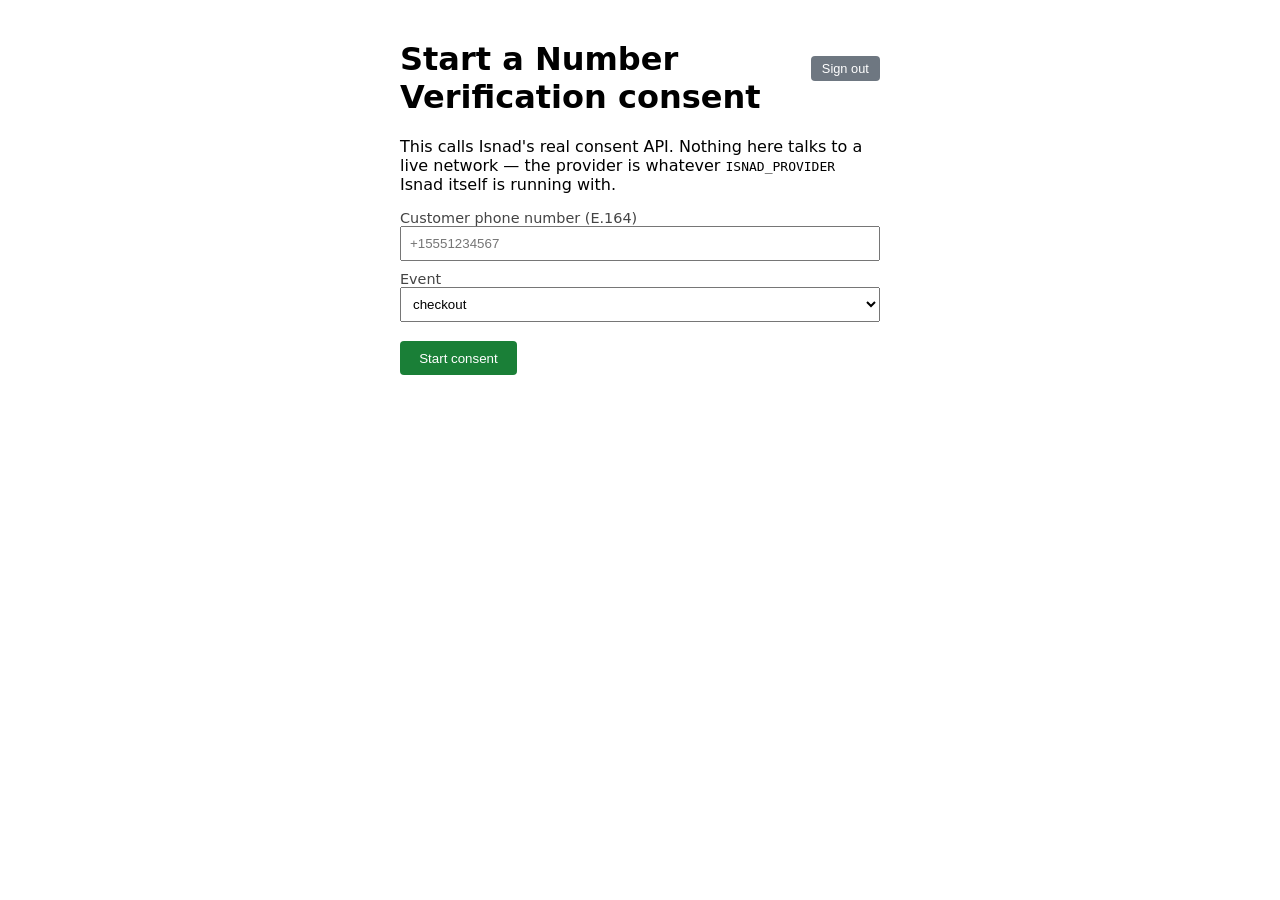
==== demo/merchant_pilot/static/index.html @ f2eccac7 "P4a: add the single-merchant reference harness for the consent journey demo/merchant_pilot is a stan" ====
<!doctype html>
<meta charset="utf-8">
<meta name="viewport" content="width=device-width, initial-scale=1">
<title>Isnad merchant pilot</title>
<style>
  body{font-family:system-ui,sans-serif;max-width:480px;margin:2.5rem auto;padding:0 1rem}
  label{display:block;margin:.6rem 0 .2rem;font-size:.9rem;color:#444}
  input,select{width:100%;padding:.5rem;box-sizing:border-box}
  button{margin-top:1rem;padding:.6rem 1.2rem;background:#1a7f37;color:#fff;border:0;border-radius:4px;cursor:pointer}
  .err{color:#b91c1c;margin-top:.6rem}
  form.logout{display:inline;float:right}
  form.logout button{background:#6e7781;padding:.3rem .7rem;font-size:.8rem}
</style>
<form class="logout" method="post" action="/logout"><button type="submit">Sign out</button></form>
<h1>Start a Number Verification consent</h1>
<p>This calls Isnad's real consent API. Nothing here talks to a live network —
the provider is whatever <code>ISNAD_PROVIDER</code> Isnad itself is running with.</p>
<form id="new-flow">
  <label>Customer phone number (E.164)
    <input type="text" name="phone_number" placeholder="+15551234567" required>
  </label>
  <label>Event
    <select name="event">
      <option value="checkout" selected>checkout</option>
      <option value="signup">signup</option>
      <option value="payout">payout</option>
    </select>
  </label>
  <button type="submit">Start consent</button>
</form>
<p class="err" id="error"></p>
<script>
const csrfToken = "__CSRF_TOKEN__";
document.getElementById("new-flow").addEventListener("submit", async (event) => {
  event.preventDefault();
  const form = new FormData(event.target);
  const errorEl = document.getElementById("error");
  errorEl.textContent = "";
  try {
    const response = await fetch("/api/flows", {
      method: "POST",
      headers: { "Content-Type": "application/json", "X-CSRF-Token": csrfToken },
      body: JSON.stringify({
        phone_number: form.get("phone_number"),
        event: form.get("event"),
      }),
    });
    if (!response.ok) {
      const detail = await response.json().catch(() => ({}));
      errorEl.textContent = "Could not start consent: " + (detail.detail || response.status);
      return;
    }
    const data = await response.json();
    window.location.href = "/flow/" + data.flow_id;
  } catch (err) {
    errorEl.textContent = "Request failed: " + err;
  }
});
</script>
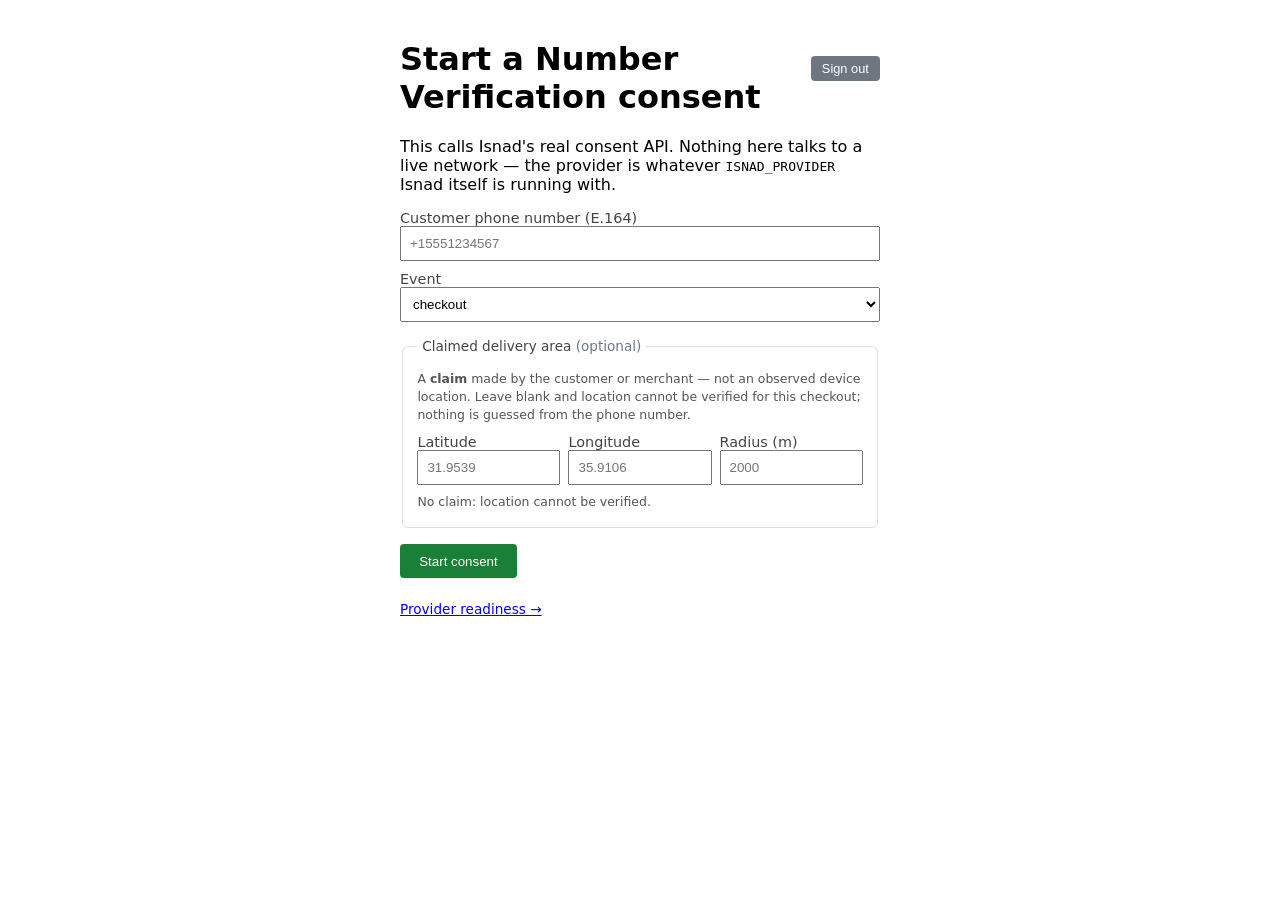
==== commit c26f147d: "UI: merchant harness — I8 trust-session panel, I10 readiness page, I11 claim fields The backends for" ====
--- a/demo/merchant_pilot/static/index.html
+++ b/demo/merchant_pilot/static/index.html
@@ -10,6 +10,13 @@
   .err{color:#b91c1c;margin-top:.6rem}
   form.logout{display:inline;float:right}
   form.logout button{background:#6e7781;padding:.3rem .7rem;font-size:.8rem}
+  fieldset{border:1px solid #ddd;border-radius:6px;padding:.7rem .9rem;margin-top:1rem}
+  legend{font-size:.85rem;color:#444;padding:0 .3rem}
+  .optional{color:#6e7781;font-weight:normal}
+  .hint{font-size:.78rem;color:#555;line-height:1.45;margin:.3rem 0}
+  .row3{display:flex;gap:.5rem}
+  .row3 label{flex:1;margin-top:.3rem}
+  .nav{margin-top:1.4rem;font-size:.85rem}
 </style>
 <form class="logout" method="post" action="/logout"><button type="submit">Sign out</button></form>
 <h1>Start a Number Verification consent</h1>
@@ -26,24 +33,85 @@
       <option value="payout">payout</option>
     </select>
   </label>
+
+  <!-- I11 step 3: an explicit CLAIMED checkout area. This is what the customer
+       or merchant says, never an observed phone location — the wording here
+       has to keep that distinction, because the whole point of Location
+       Verification is answering a claim rather than tracking a device. Leaving
+       it blank is a supported choice: the checkout then simply cannot have its
+       location verified, which is stated rather than inferred. -->
+  <fieldset id="claim-fieldset">
+    <legend>Claimed delivery area <span class="optional">(optional)</span></legend>
+    <p class="hint">A <strong>claim</strong> made by the customer or merchant — not an
+    observed device location. Leave blank and location cannot be verified for this
+    checkout; nothing is guessed from the phone number.</p>
+    <div class="row3">
+      <label>Latitude<input type="number" step="any" name="lat" placeholder="31.9539"></label>
+      <label>Longitude<input type="number" step="any" name="lon" placeholder="35.9106"></label>
+      <label>Radius (m)<input type="number" name="radius_m" placeholder="2000" min="1" max="50000"></label>
+    </div>
+    <p class="hint" id="claim-state">No claim: location cannot be verified.</p>
+  </fieldset>
+
   <button type="submit">Start consent</button>
 </form>
 <p class="err" id="error"></p>
+<p class="nav"><a href="/capabilities">Provider readiness &rarr;</a></p>
 <script>
 const csrfToken = "__CSRF_TOKEN__";
+
+// A claim is all-or-nothing: a latitude with no longitude is not a partial
+// claim, it is an incomplete one, and sending it would let the server infer a
+// coordinate the operator never actually supplied.
+function readClaim(form) {
+  const lat = form.get("lat"), lon = form.get("lon"), radius = form.get("radius_m");
+  if (!lat && !lon && !radius) return null;
+  if (!lat || !lon) return "incomplete";
+  return {
+    lat: Number(lat),
+    lon: Number(lon),
+    radius_m: radius ? Number(radius) : 2000,
+  };
+}
+
+function refreshClaimState() {
+  const form = new FormData(document.getElementById("new-flow"));
+  const claim = readClaim(form);
+  const el = document.getElementById("claim-state");
+  if (claim === null) {
+    el.textContent = "No claim: location cannot be verified.";
+  } else if (claim === "incomplete") {
+    el.textContent = "Incomplete claim: latitude and longitude are both required.";
+  } else {
+    el.textContent = `Claim: ${claim.lat}, ${claim.lon} within ${claim.radius_m} m (customer/merchant stated).`;
+  }
+}
+for (const field of ["lat", "lon", "radius_m"]) {
+  document.querySelector(`[name="${field}"]`).addEventListener("input", refreshClaimState);
+}
+
 document.getElementById("new-flow").addEventListener("submit", async (event) => {
   event.preventDefault();
   const form = new FormData(event.target);
   const errorEl = document.getElementById("error");
   errorEl.textContent = "";
+
+  const claim = readClaim(form);
+  if (claim === "incomplete") {
+    errorEl.textContent = "Enter both latitude and longitude, or clear the claim entirely.";
+    return;
+  }
+  const payload = {
+    phone_number: form.get("phone_number"),
+    event: form.get("event"),
+  };
+  if (claim) payload.claimed_location = claim;
+
   try {
     const response = await fetch("/api/flows", {
       method: "POST",
       headers: { "Content-Type": "application/json", "X-CSRF-Token": csrfToken },
-      body: JSON.stringify({
-        phone_number: form.get("phone_number"),
-        event: form.get("event"),
-      }),
+      body: JSON.stringify(payload),
     });
     if (!response.ok) {
       const detail = await response.json().catch(() => ({}));
